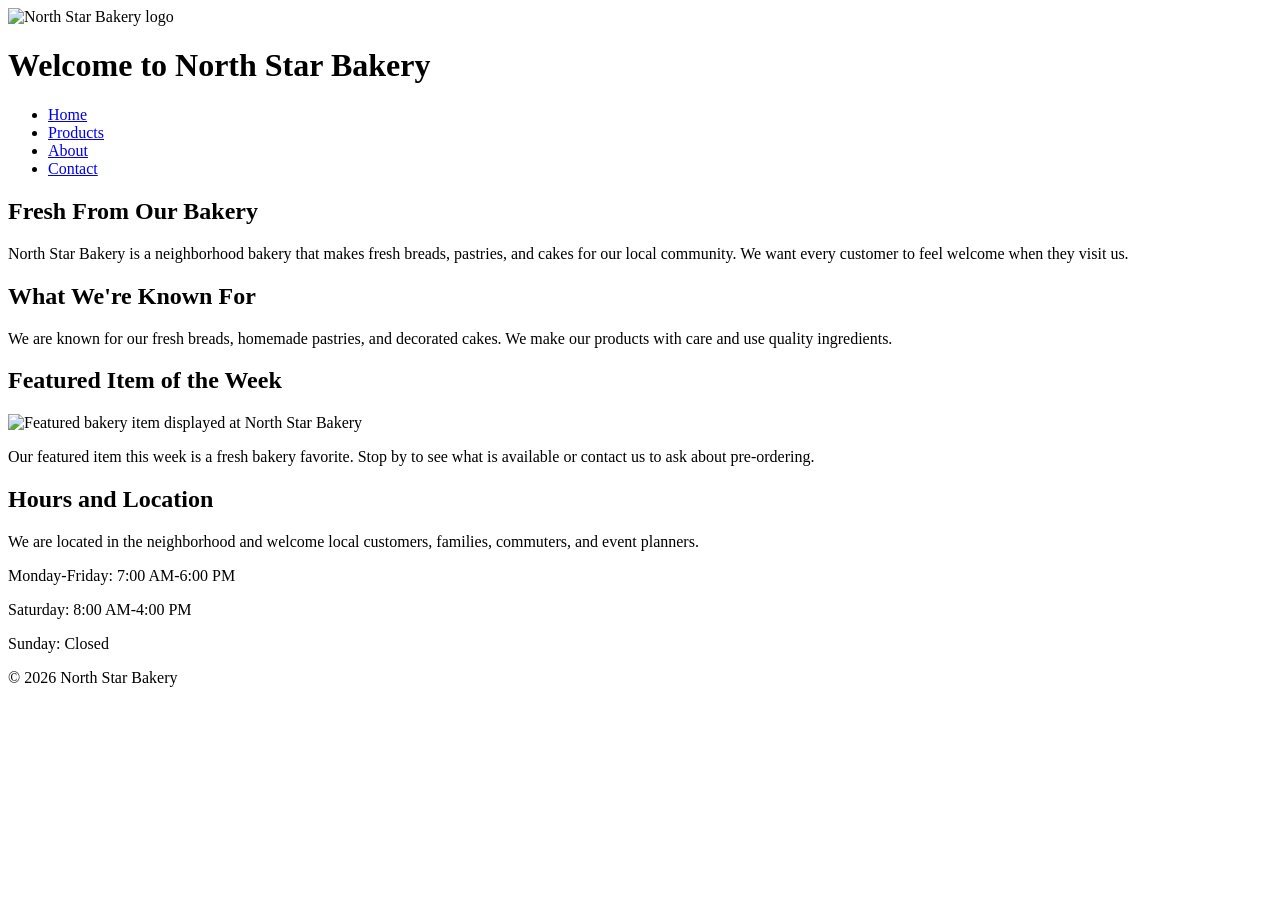
==== index.html @ c43ab10f "Create index.html" ====
<!DOCTYPE html>
<html lang="en">
<head>
    <meta charset="UTF-8">
    <meta name="viewport" content="width=device-width, initial-scale=1.0">
    <title>North Star Bakery - Home</title>
</head>
<body>

    <header>
        <img src="bakery-logo.png" alt="North Star Bakery logo">
        <h1>Welcome to North Star Bakery</h1>
        <nav>
            <ul>
                <li><a href="index.html">Home</a></li>
                <li><a href="products.html">Products</a></li>
                <li><a href="about.html">About</a></li>
                <li><a href="contact.html">Contact</a></li>
            </ul>
        </nav>
    </header>

    <main>
        <section>
            <h2>Fresh From Our Bakery</h2>
            <p>North Star Bakery is a neighborhood bakery that makes fresh breads, pastries, and cakes for our local community. We want every customer to feel welcome when they visit us.</p>
        </section>

        <section>
            <h2>What We're Known For</h2>
            <p>We are known for our fresh breads, homemade pastries, and decorated cakes. We make our products with care and use quality ingredients.</p>
        </section>

        <section>
            <h2>Featured Item of the Week</h2>
            <picture>
                <source media="(min-width: 800px)" srcset="bakery-feature-large.jpg">
                <source media="(max-width: 799px)" srcset="bakery-feature-small.jpg">
                <img src="bakery-feature-small.jpg" alt="Featured bakery item displayed at North Star Bakery">
            </picture>
            <p>Our featured item this week is a fresh bakery favorite. Stop by to see what is available or contact us to ask about pre-ordering.</p>
        </section>

        <section>
            <h2>Hours and Location</h2>
            <p>We are located in the neighborhood and welcome local customers, families, commuters, and event planners.</p>
            <p>Monday-Friday: 7:00 AM-6:00 PM</p>
            <p>Saturday: 8:00 AM-4:00 PM</p>
            <p>Sunday: Closed</p>
        </section>
    </main>

    <footer>
        <p>&copy; 2026 North Star Bakery</p>
    </footer>

</body>
</html>
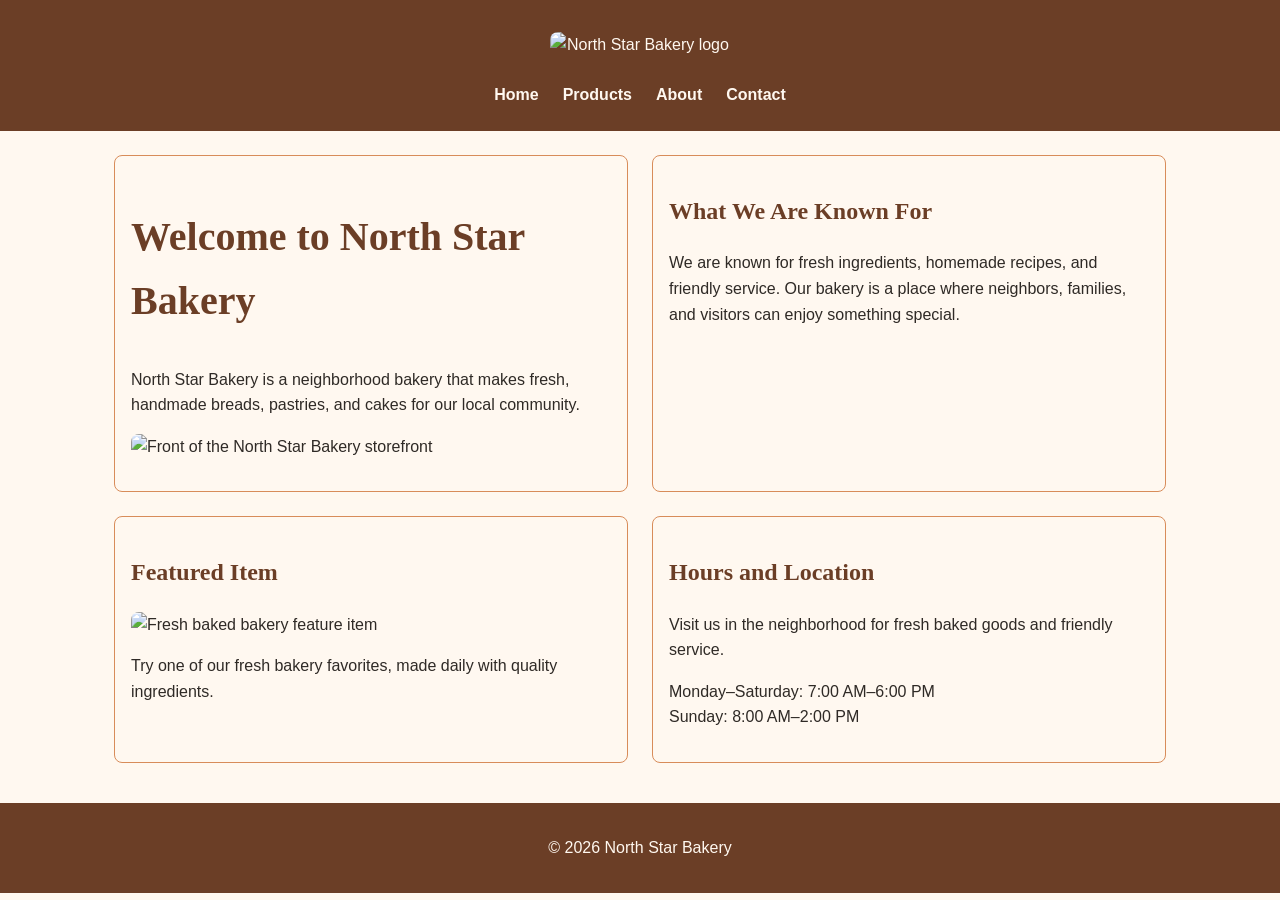
==== commit 9ce7e90e: "Update index.html" ====
--- a/index.html
+++ b/index.html
@@ -3,56 +3,79 @@
 <head>
     <meta charset="UTF-8">
     <meta name="viewport" content="width=device-width, initial-scale=1.0">
-    <title>North Star Bakery - Home</title>
+    <title>North Star Bakery | Home</title>
+    <link rel="stylesheet" href="style.css">
 </head>
+
 <body>
 
-    <header>
-        <img src="bakery-logo.png" alt="North Star Bakery logo">
+<header>
+    <img src="bakery-logo.png" alt="North Star Bakery logo">
+    
+    <nav>
+        <ul>
+            <li><a href="index.html">Home</a></li>
+            <li><a href="products.html">Products</a></li>
+            <li><a href="about.html">About</a></li>
+            <li><a href="contact.html">Contact</a></li>
+        </ul>
+    </nav>
+</header>
+
+<main>
+
+    <section>
         <h1>Welcome to North Star Bakery</h1>
-        <nav>
-            <ul>
-                <li><a href="index.html">Home</a></li>
-                <li><a href="products.html">Products</a></li>
-                <li><a href="about.html">About</a></li>
-                <li><a href="contact.html">Contact</a></li>
-            </ul>
-        </nav>
-    </header>
+        <p>
+            North Star Bakery is a neighborhood bakery that makes fresh,
+            handmade breads, pastries, and cakes for our local community.
+        </p>
 
-    <main>
-        <section>
-            <h2>Fresh From Our Bakery</h2>
-            <p>North Star Bakery is a neighborhood bakery that makes fresh breads, pastries, and cakes for our local community. We want every customer to feel welcome when they visit us.</p>
-        </section>
+        <img src="bakery-storefront.jpg"
+             alt="Front of the North Star Bakery storefront">
+    </section>
 
-        <section>
-            <h2>What We're Known For</h2>
-            <p>We are known for our fresh breads, homemade pastries, and decorated cakes. We make our products with care and use quality ingredients.</p>
-        </section>
+    <section>
+        <h2>What We Are Known For</h2>
+        <p>
+            We are known for fresh ingredients, homemade recipes, and
+            friendly service. Our bakery is a place where neighbors,
+            families, and visitors can enjoy something special.
+        </p>
+    </section>
 
-        <section>
-            <h2>Featured Item of the Week</h2>
-            <picture>
-                <source media="(min-width: 800px)" srcset="bakery-feature-large.jpg">
-                <source media="(max-width: 799px)" srcset="bakery-feature-small.jpg">
-                <img src="bakery-feature-small.jpg" alt="Featured bakery item displayed at North Star Bakery">
-            </picture>
-            <p>Our featured item this week is a fresh bakery favorite. Stop by to see what is available or contact us to ask about pre-ordering.</p>
-        </section>
+    <section>
+        <h2>Featured Item</h2>
 
-        <section>
-            <h2>Hours and Location</h2>
-            <p>We are located in the neighborhood and welcome local customers, families, commuters, and event planners.</p>
-            <p>Monday-Friday: 7:00 AM-6:00 PM</p>
-            <p>Saturday: 8:00 AM-4:00 PM</p>
-            <p>Sunday: Closed</p>
-        </section>
-    </main>
+        <picture>
+            <source media="(min-width: 800px)" srcset="bakery-feature-large.jpg">
+            <img src="bakery-feature-small.jpg"
+                 alt="Fresh baked bakery feature item">
+        </picture>
 
-    <footer>
-        <p>&copy; 2026 North Star Bakery</p>
-    </footer>
+        <p>
+            Try one of our fresh bakery favorites, made daily with
+            quality ingredients.
+        </p>
+    </section>
+
+    <section>
+        <h2>Hours and Location</h2>
+        <p>
+            Visit us in the neighborhood for fresh baked goods and
+            friendly service.
+        </p>
+        <p>
+            Monday–Saturday: 7:00 AM–6:00 PM<br>
+            Sunday: 8:00 AM–2:00 PM
+        </p>
+    </section>
+
+</main>
+
+<footer>
+    <p>&copy; 2026 North Star Bakery</p>
+</footer>
 
 </body>
 </html>
--- a/style.css
+++ b/style.css
@@ -0,0 +1,194 @@
+/* North Star Bakery - Website Styles */
+
+/* Basic page setup */
+* {
+    box-sizing: border-box;
+}
+
+body {
+    margin: 0;
+    font-family: Arial, sans-serif;
+    background-color: #FFF8F0;
+    color: #2F2A26;
+    line-height: 1.6;
+}
+
+/* Header */
+header {
+    background-color: #6B3E26;
+    color: #FFF8F0;
+    padding: 1rem;
+    text-align: center;
+}
+
+header img {
+    max-width: 180px;
+    height: auto;
+}
+
+/* Navigation */
+nav ul {
+    display: flex;
+    flex-direction: column;
+    gap: 0.5rem;
+    list-style: none;
+    padding: 0;
+    margin: 1rem 0 0;
+}
+
+nav a {
+    display: block;
+    color: #FFF8F0;
+    text-decoration: none;
+    font-weight: bold;
+    padding: 0.5rem;
+}
+
+nav a:hover {
+    background-color: #D88C5A;
+    border-radius: 5px;
+}
+
+/* Main content */
+main {
+    display: flex;
+    flex-direction: column;
+    gap: 1.5rem;
+    max-width: 1100px;
+    margin: 0 auto;
+    padding: 1.5rem;
+}
+
+section {
+    background-color: #FFF8F0;
+    padding: 1rem;
+    border: 1px solid #D88C5A;
+    border-radius: 8px;
+}
+
+/* Headings */
+h1,
+h2 {
+    font-family: Georgia, serif;
+    color: #6B3E26;
+}
+
+h1 {
+    font-size: 2rem;
+}
+
+h2 {
+    font-size: 1.5rem;
+}
+
+/* Images */
+img,
+picture img {
+    max-width: 100%;
+    height: auto;
+    display: block;
+    margin: 1rem auto;
+    border-radius: 8px;
+}
+
+figure {
+    margin: 1rem 0;
+}
+
+figcaption {
+    text-align: center;
+    font-style: italic;
+    color: #6B3E26;
+}
+
+/* Audio */
+audio {
+    width: 100%;
+    margin: 1rem 0;
+}
+
+/* Forms */
+form {
+    display: flex;
+    flex-direction: column;
+    gap: 1rem;
+}
+
+fieldset {
+    border: 1px solid #D88C5A;
+    border-radius: 8px;
+    padding: 1rem;
+}
+
+legend {
+    font-family: Georgia, serif;
+    font-weight: bold;
+    color: #6B3E26;
+}
+
+label {
+    display: block;
+    font-weight: bold;
+    margin-top: 0.75rem;
+}
+
+input,
+select,
+textarea {
+    width: 100%;
+    padding: 0.7rem;
+    margin-top: 0.25rem;
+    border: 1px solid #6B3E26;
+    border-radius: 5px;
+    font-family: Arial, sans-serif;
+    font-size: 1rem;
+    background-color: #FFF8F0;
+    color: #2F2A26;
+}
+
+textarea {
+    min-height: 120px;
+    resize: vertical;
+}
+
+input[type="submit"] {
+    background-color: #6B3E26;
+    color: #FFF8F0;
+    font-weight: bold;
+    cursor: pointer;
+    border: none;
+}
+
+input[type="submit"]:hover {
+    background-color: #D88C5A;
+}
+
+/* Footer */
+footer {
+    background-color: #6B3E26;
+    color: #FFF8F0;
+    text-align: center;
+    padding: 1rem;
+    margin-top: 1rem;
+}
+
+/* Larger screens */
+@media (min-width: 768px) {
+    nav ul {
+        flex-direction: row;
+        justify-content: center;
+    }
+
+    main {
+        flex-direction: row;
+        flex-wrap: wrap;
+    }
+
+    main section {
+        flex: 1 1 45%;
+    }
+
+    h1 {
+        font-size: 2.5rem;
+    }
+}
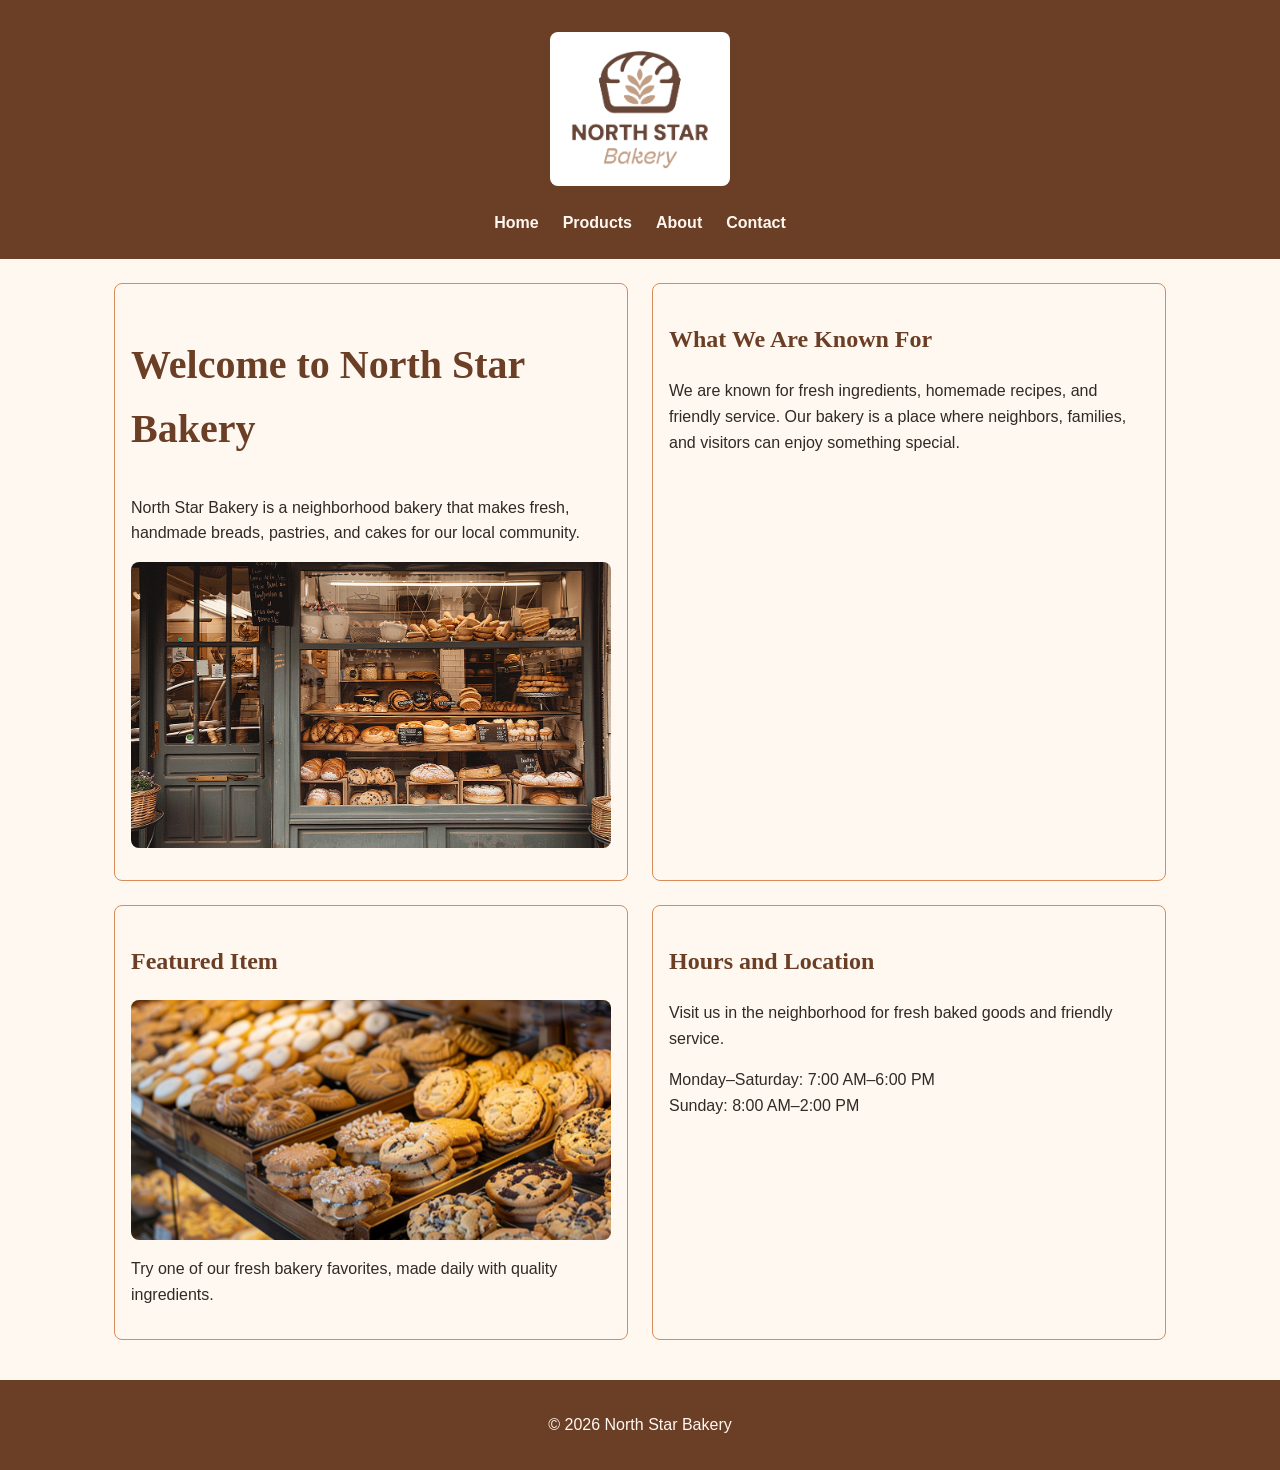
==== commit 0de83a3a: "Update index.html" ====
--- a/index.html
+++ b/index.html
@@ -10,8 +10,8 @@
 <body>
 
 <header>
-    <img src="bakery-logo.png" alt="North Star Bakery logo">
-    
+    <img src="bakery-logo_c.png" alt="North Star Bakery logo">
+
     <nav>
         <ul>
             <li><a href="index.html">Home</a></li>
@@ -26,17 +26,19 @@
 
     <section>
         <h1>Welcome to North Star Bakery</h1>
+
         <p>
             North Star Bakery is a neighborhood bakery that makes fresh,
             handmade breads, pastries, and cakes for our local community.
         </p>
 
-        <img src="bakery-storefront.jpg"
+        <img src="bakery-storefront_c.png"
              alt="Front of the North Star Bakery storefront">
     </section>
 
     <section>
         <h2>What We Are Known For</h2>
+
         <p>
             We are known for fresh ingredients, homemade recipes, and
             friendly service. Our bakery is a place where neighbors,
@@ -48,8 +50,10 @@
         <h2>Featured Item</h2>
 
         <picture>
-            <source media="(min-width: 800px)" srcset="bakery-feature-large.jpg">
-            <img src="bakery-feature-small.jpg"
+            <source media="(min-width: 800px)"
+                    srcset="bakery-feature-large_c.png">
+
+            <img src="bakery-feature-small_c.png"
                  alt="Fresh baked bakery feature item">
         </picture>
 
@@ -61,10 +65,12 @@
 
     <section>
         <h2>Hours and Location</h2>
+
         <p>
             Visit us in the neighborhood for fresh baked goods and
             friendly service.
         </p>
+
         <p>
             Monday–Saturday: 7:00 AM–6:00 PM<br>
             Sunday: 8:00 AM–2:00 PM
@@ -78,4 +84,4 @@
 </footer>
 
 </body>
-</html>
+</html>  
--- a/style.css
+++ b/style.css
@@ -1,6 +1,5 @@
 /* North Star Bakery - Website Styles */
 
-/* Basic page setup */
 * {
     box-sizing: border-box;
 }
@@ -14,6 +13,7 @@
 }
 
 /* Header */
+
 header {
     background-color: #6B3E26;
     color: #FFF8F0;
@@ -27,6 +27,7 @@
 }
 
 /* Navigation */
+
 nav ul {
     display: flex;
     flex-direction: column;
@@ -50,6 +51,7 @@
 }
 
 /* Main content */
+
 main {
     display: flex;
     flex-direction: column;
@@ -67,6 +69,7 @@
 }
 
 /* Headings */
+
 h1,
 h2 {
     font-family: Georgia, serif;
@@ -82,6 +85,7 @@
 }
 
 /* Images */
+
 img,
 picture img {
     max-width: 100%;
@@ -102,12 +106,14 @@
 }
 
 /* Audio */
+
 audio {
     width: 100%;
     margin: 1rem 0;
 }
 
 /* Forms */
+
 form {
     display: flex;
     flex-direction: column;
@@ -164,6 +170,7 @@
 }
 
 /* Footer */
+
 footer {
     background-color: #6B3E26;
     color: #FFF8F0;
@@ -172,8 +179,10 @@
     margin-top: 1rem;
 }
 
-/* Larger screens */
+/* Tablet and desktop screens */
+
 @media (min-width: 768px) {
+
     nav ul {
         flex-direction: row;
         justify-content: center;
